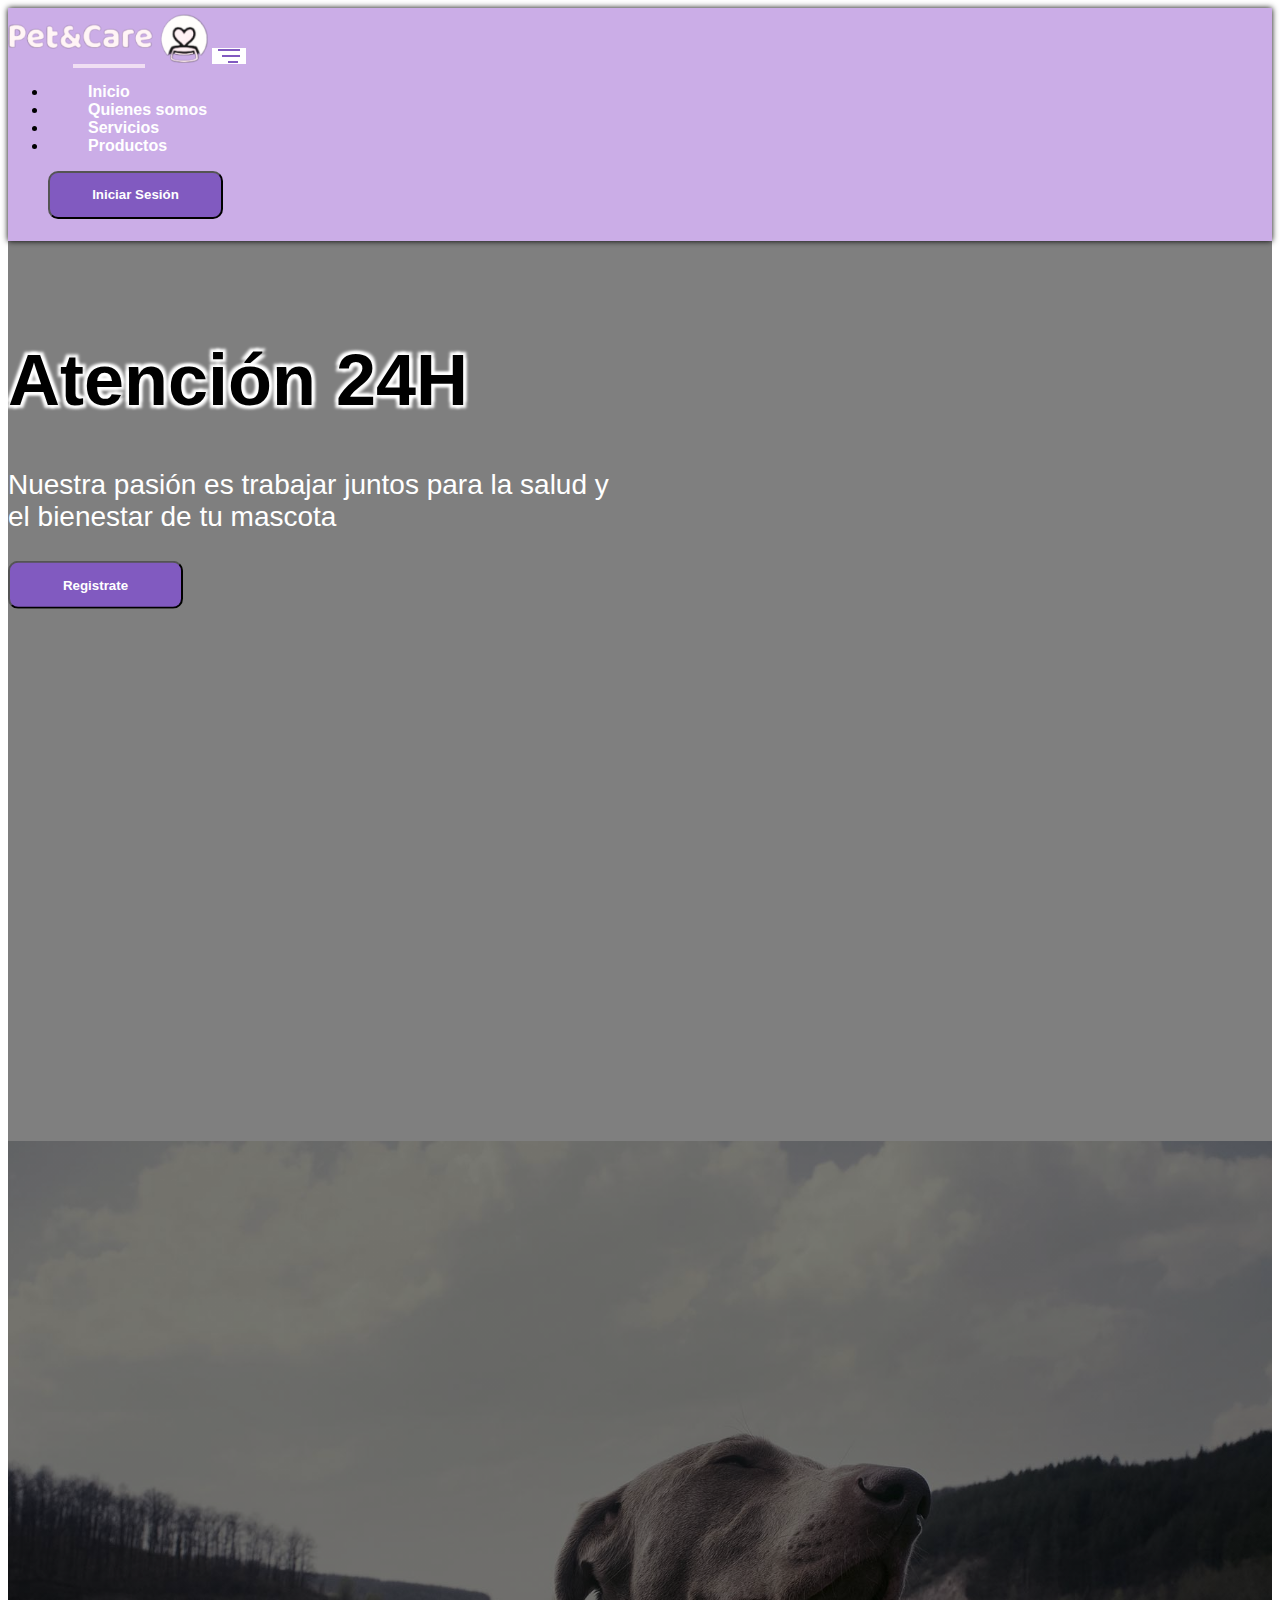
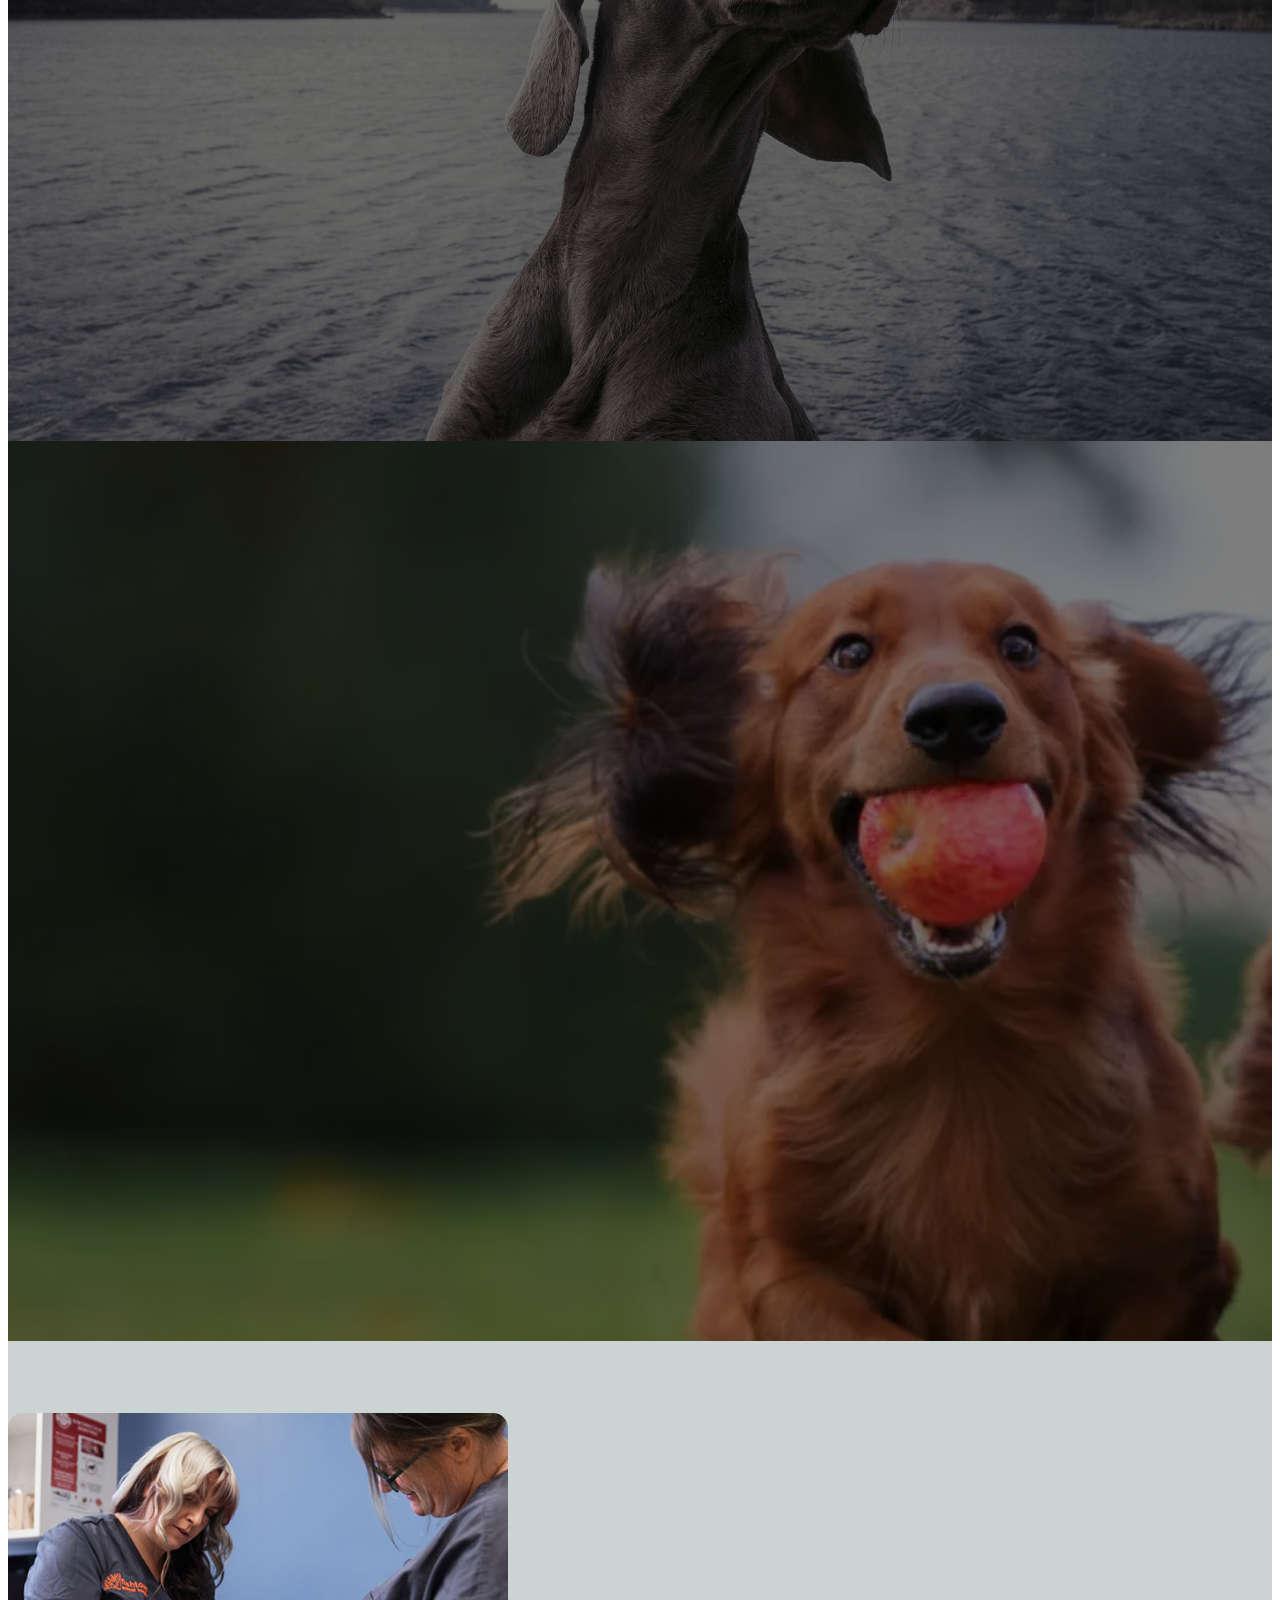
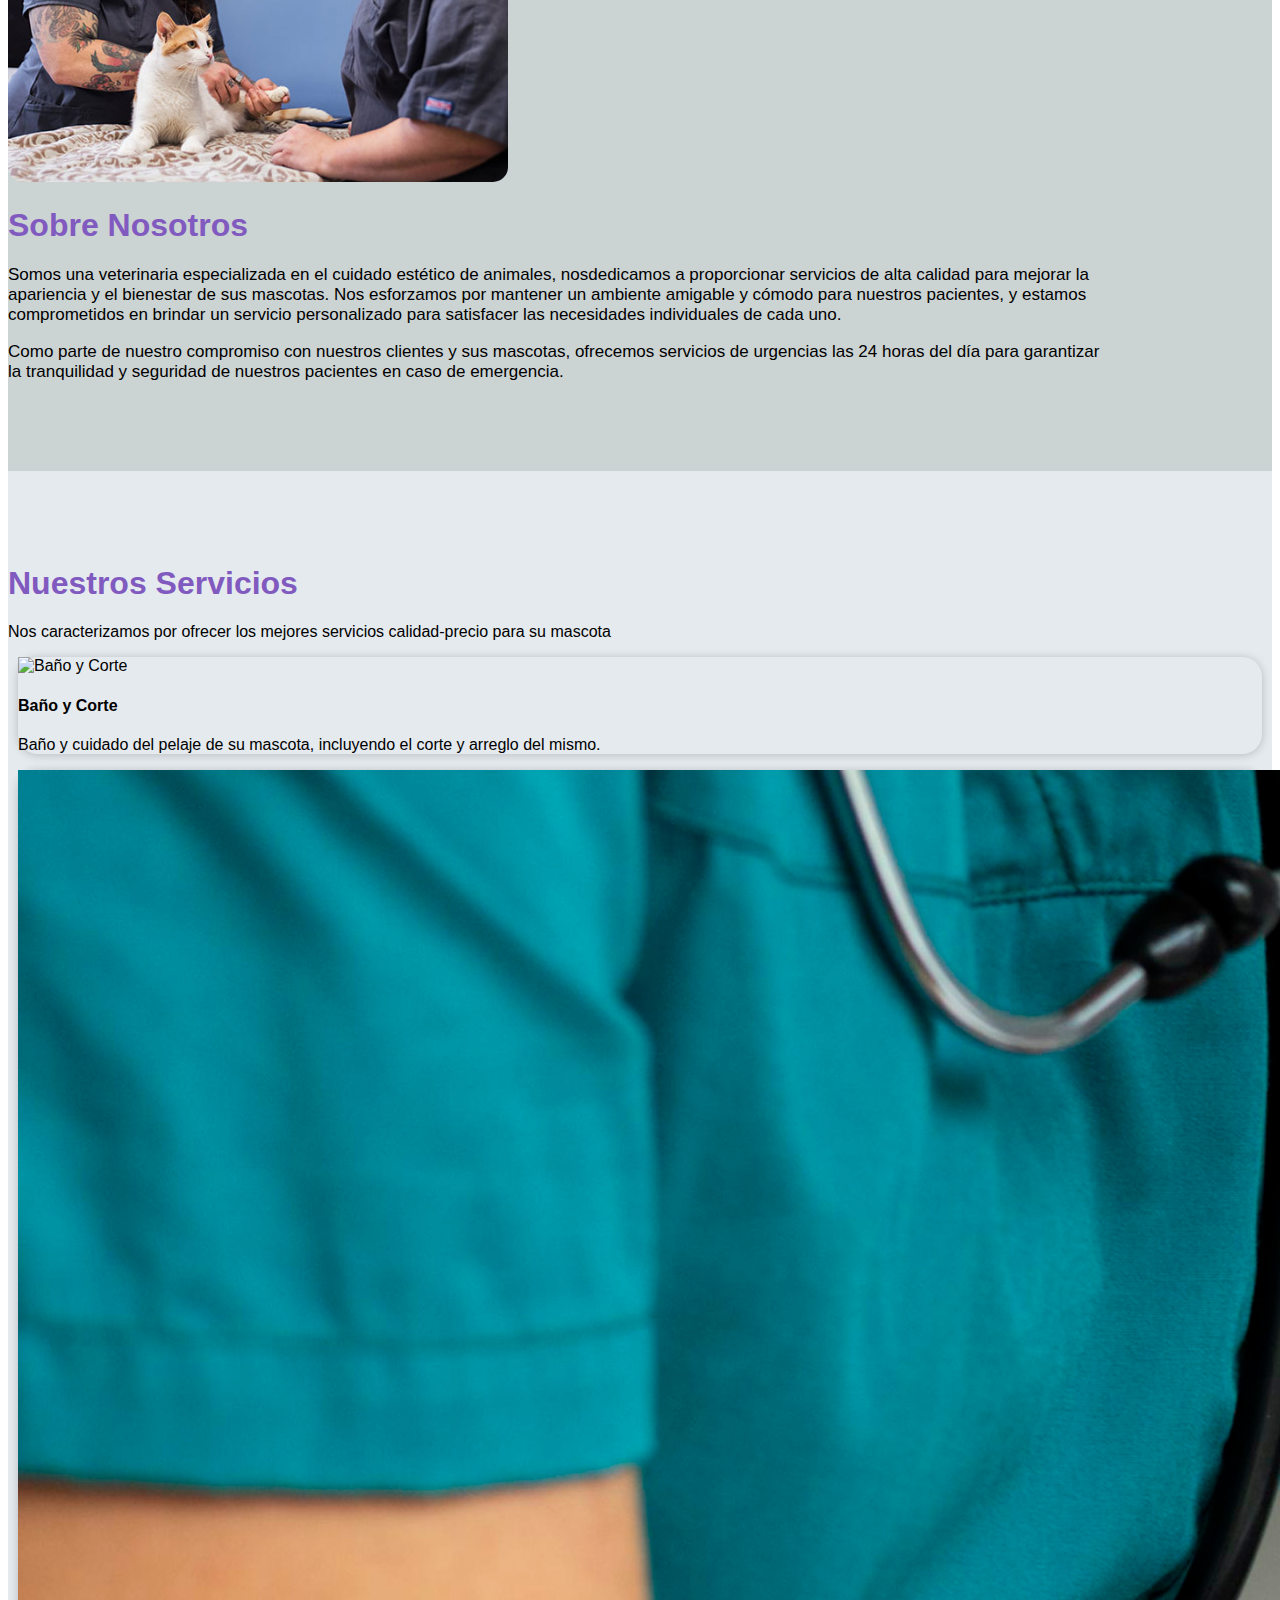
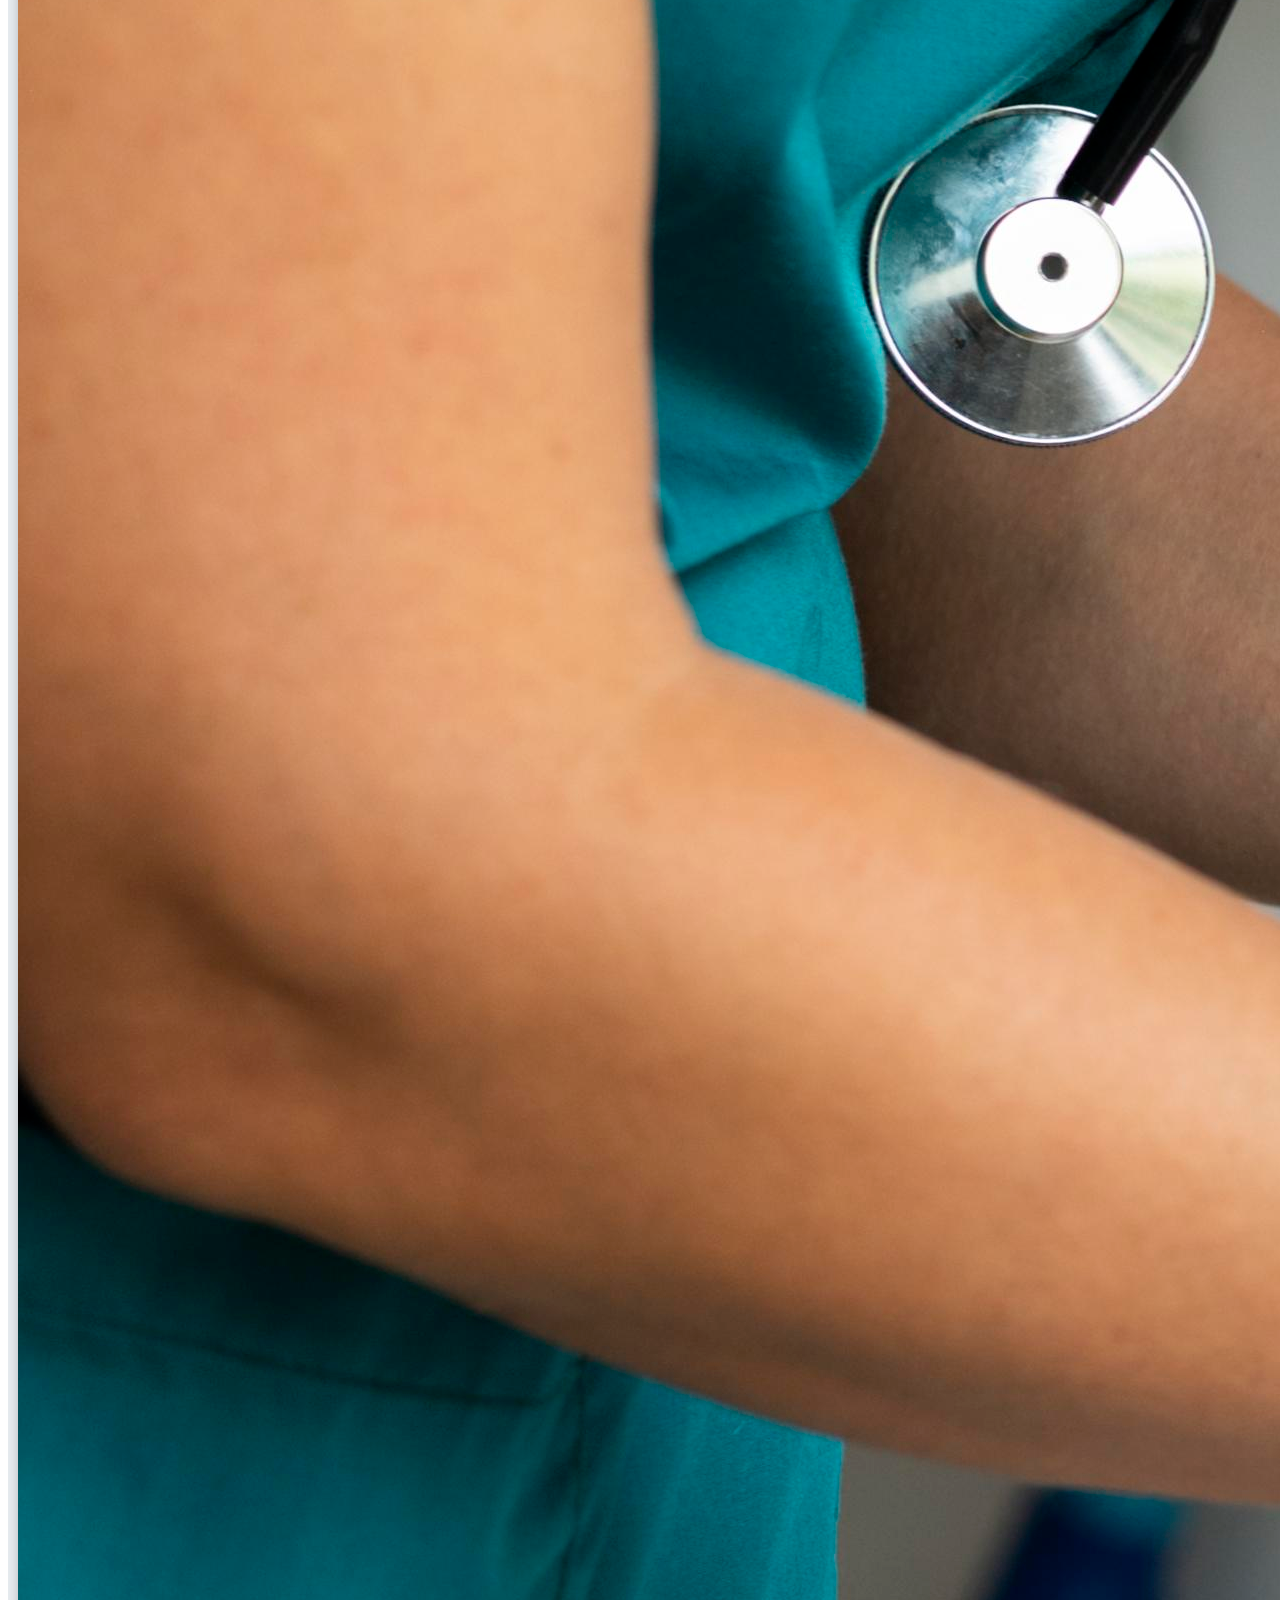
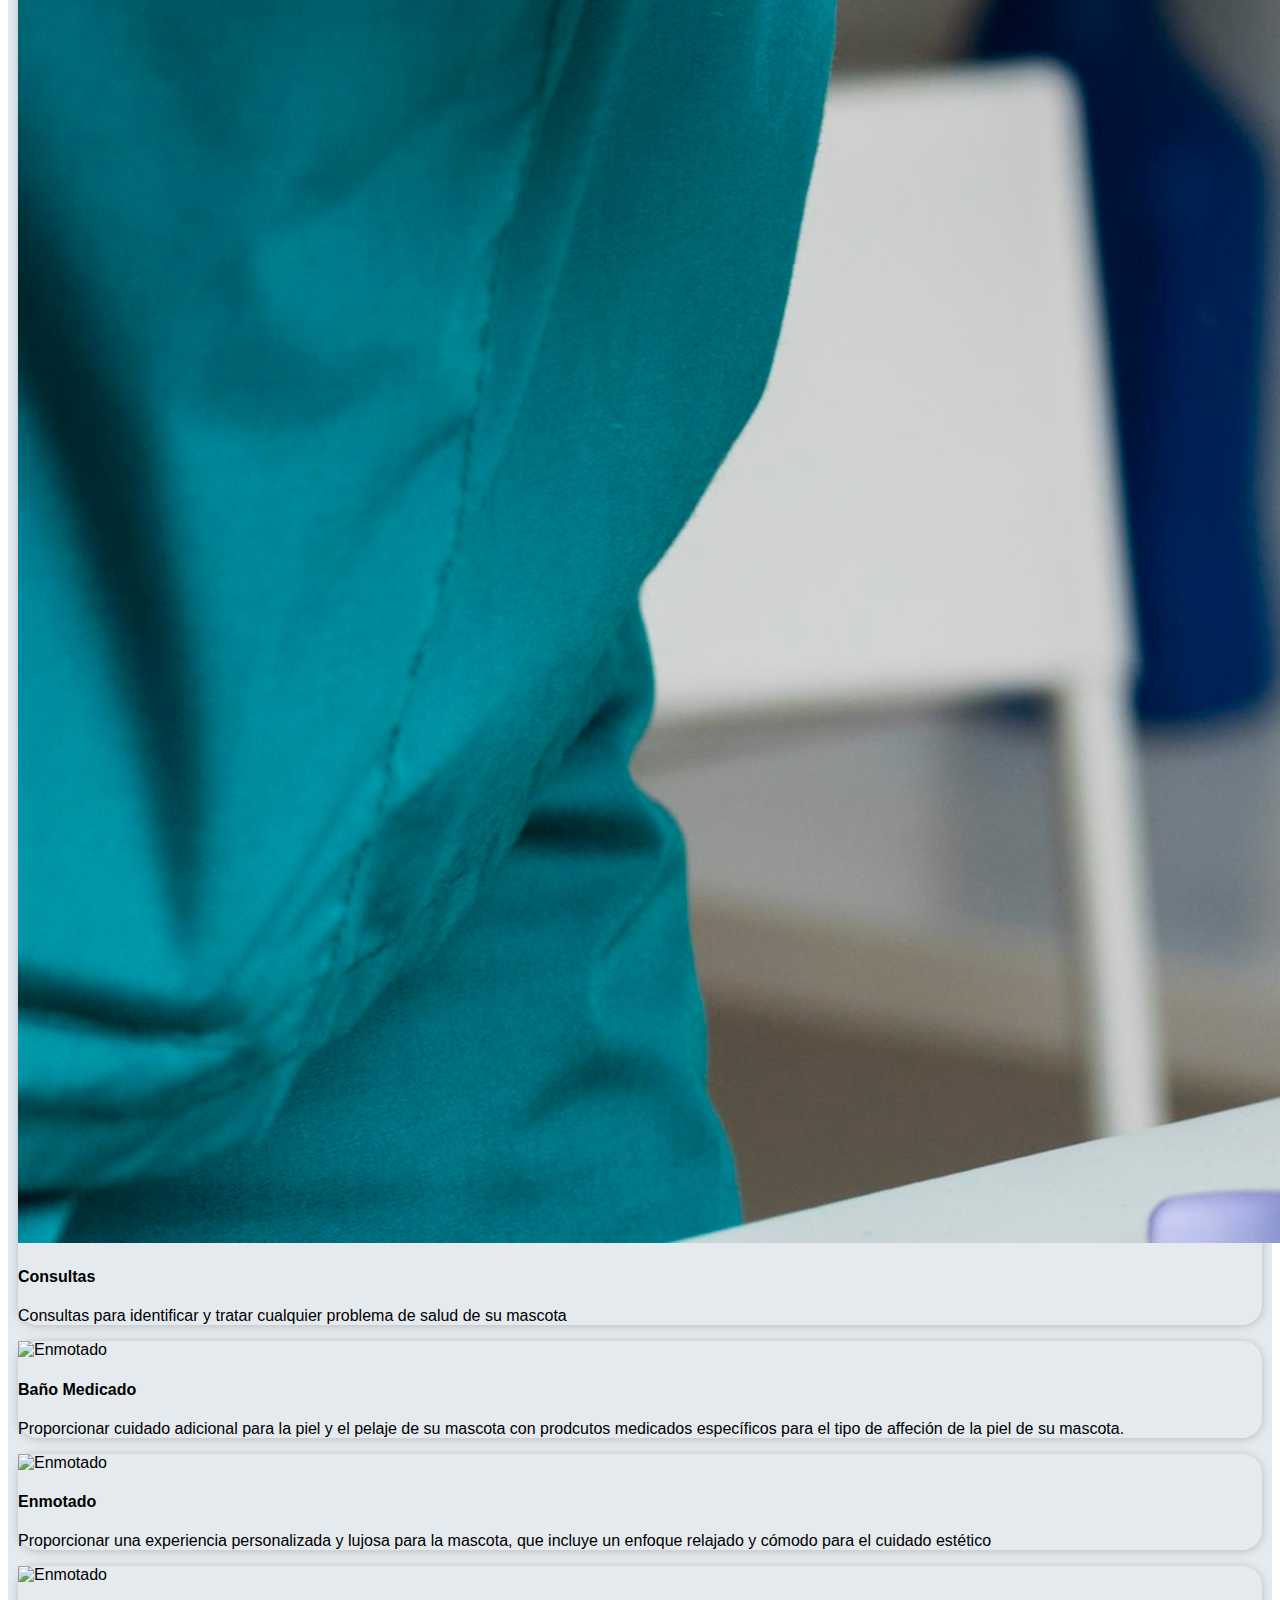
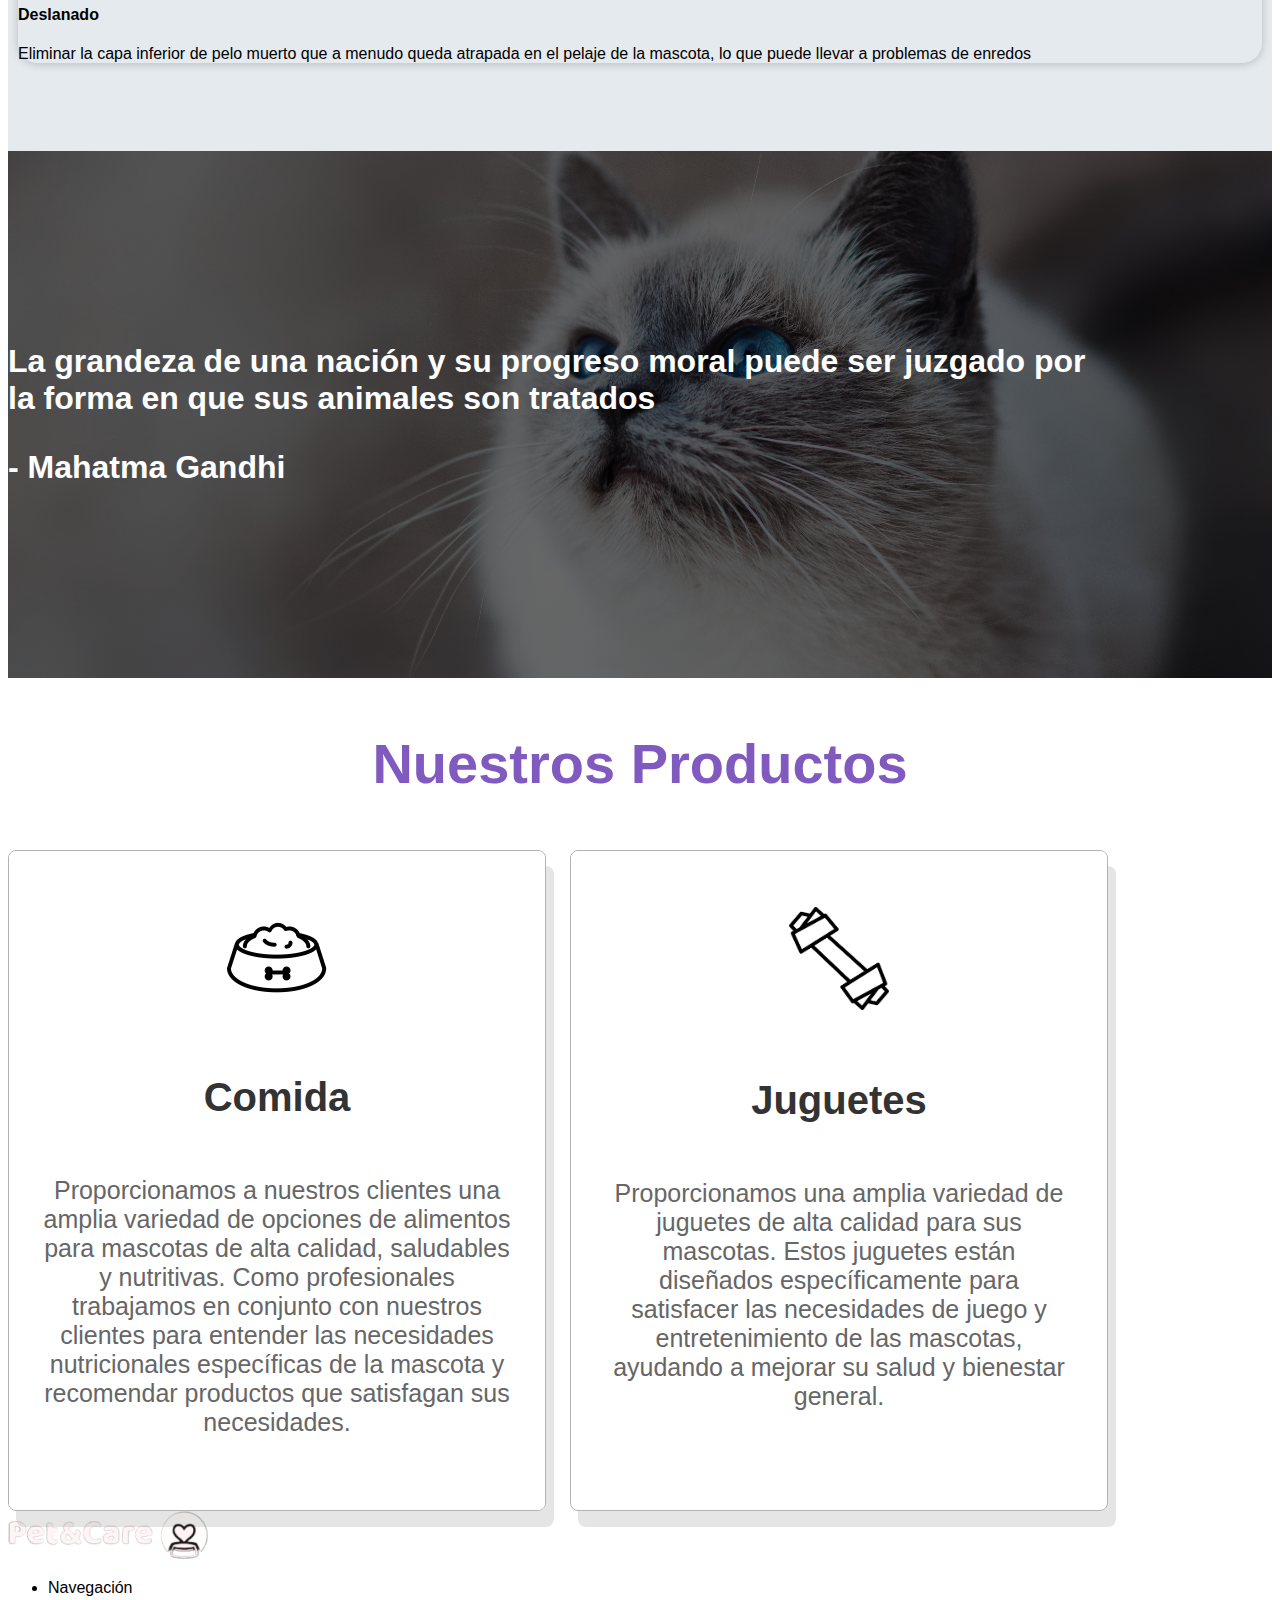
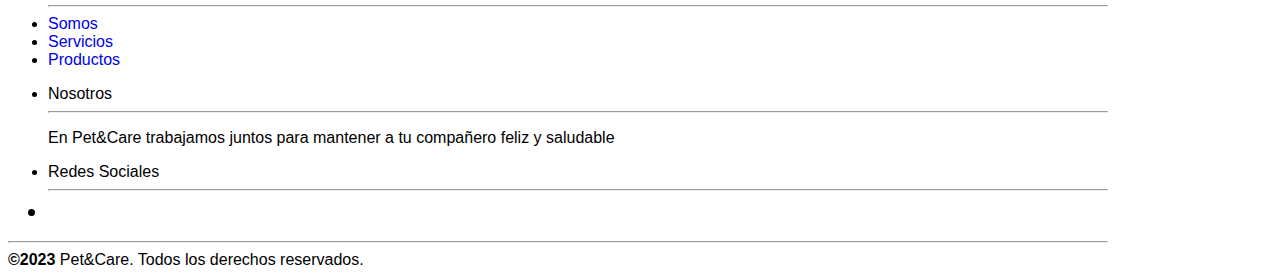
==== LandingPage/index.html @ f86d8eb9 "LandingPage PRRAS" ====
<!DOCTYPE html>
<html lang="en">
<head>
    <meta charset="UTF-8">
    <meta http-equiv="X-UA-Compatible" content="IE=edge">
    <meta name="viewport" content="width=device-width, initial-scale=1.0">
    <link href="https://cdn.jsdelivr.net/npm/bootstrap@5.3.0-alpha3/dist/css/bootstrap.min.css" rel="stylesheet" integrity="sha384-KK94CHFLLe+nY2dmCWGMq91rCGa5gtU4mk92HdvYe+M/SXH301p5ILy+dN9+nJOZ" crossorigin="anonymous">
    <link rel="stylesheet" href="estilos.css"> 

    <title>LandingPage</title>
</head>
<body>
    <header class="header" id="Inicio">
        <!-- <nav class="navbar navbar-light bg-dark">
            <div class="container">
                <img class="logo" src="Imagenes/PHlogo.png" alt="Pet&Care">
            </div>
        </nav> -->

    <!-- Navbar -->
        <nav class="navbar navbar-expand-lg header-nav fixed-top top-nav-collapse">
            <div class="container-fluid ms-4 me-4">
                <!-- Logo -->
                        <a class="navbar-brand" href="#">
                            <img class="logo" src="Imagenes/PHlogo.png" alt="Pet&Care">
                        </a>  
                <!-- Fin Logo -->  
                <!--NavBarDesplegable -->
                    <button class="navbar-toggler border" type="button" data-bs-toggle="collapse" data-bs-target="#navbarSupportedContent" aria-controls="navbarSupportedContent" aria-expanded="false" aria-label="Toggle navigation">
                        <span></span>
                        <span></span>
                        <span></span>
                    </button>
                <!--FIN NavBarDesplegable -->    
                    <div class="collapse navbar-collapse justify-content-end"                    id="navbarSupportedContent">
                        <ul class="navbar-nav ms-auto mb-2 mb-lg-0">
                            <li class="nav-item">
                                <a class="nav-link active text-white" aria-current="page" href="#Inicio">Inicio</a>
                            </li>
                            <li class="nav-item">
                                <a class="nav-link" href="#row-nosotros">Quienes somos</a>
                            </li>
                            <li class="nav-item">
                                <a class="nav-link" href="#row-servicios">Servicios</a>
                            </li>
                            <li class="nav-item">
                                <a class="nav-link" href="#row-productos">Productos</a>
                            </li>
                        </ul>
                        <ul class="navbar-nav ms-auto mb-2 mb-lg-0">
                            <button class="btn" type="submit">Iniciar Sesión</button>
                        </ul>                       
                    </div>
            </div>           
        </nav>
    <!-- Fin Navbar -->

        <!-- CARRUSEL -->
        <section class="carousel slide" id="carousel-weston">
            <!-- slides -->
            <div class="carousel-inner">
                <!-- Imagen #1 -->
                <div class="carousel-item active ">
                    <div class="d-block wimg ig1"></div>
                </div>
                <!-- Imagen #2 -->
                <div class="carousel-item ">
                    <div class="d-block wimg ig2"></div>
                </div>
                <!-- Imagen #3 -->
                <div class="carousel-item ">
                    <div class="d-block wimg ig3"></div>
                </div>
            </div>
            <!-- Fin slides -->
            <!-- Cambiar de imagen carrusel iconos -->
            <a href="#carousel-weston" class="carousel-control-prev" data-bs-slide="prev">
                <span class="carousel-control-prev-icon"></span>
            </a>
            <a href="#carousel-weston" class="carousel-control-next" data-bs-slide="next">
                <span class="carousel-control-next-icon"></span>
            </a>
            <!-- Fin Cambiar de imagen carrusel iconos -->
        </section>
        <!-- Texto dentro -->
        <div class="container">
            <div class="tittle">
                <h1 class="mb-5 shad">Atención 24H</h1>
                <p>Nuestra pasión es trabajar juntos para la salud y<br>
                    el bienestar de tu mascota <i class="fa-sharp fa-solid fa-shield-heart fa-beat fa-lg" style="color: #ffffff;"></i><br></p>
                    
                <button type="button" class="btn mt-2">Registrate</button>
            </div>
        </div>
        <!-- Fin Texto dentro -->
        <!-- FIN CARRUSEL -->
    </header>
    <main>
        <!-- Nosotros -->
        <div class="row" id="row-nosotros">
            <div class="container">
                <div class="row">
                    <!-- Imagen -->
                    <div class="col-md-6 text-center">
                        <img src="Imagenes/AboutUS.jpg" alt="Nosotros" class="">
                    </div>
                    <!-- Fin Imagen -->
                    <!-- Texto y Titulo -->
                    <div class="col-md-6 mt-2">
                        <h1 class="mb-2 text-center">Sobre Nosotros</h1>
                        <p>Somos una veterinaria  especializada en el cuidado estético de  
                            animales, nosdedicamos a proporcionar servicios de alta calidad 
                            para mejorar la apariencia y el  bienestar de sus mascotas. 
                            Nos esforzamos por mantener un ambiente amigable y cómodo para nuestros pacientes, y estamos comprometidos en brindar un servicio personalizado para satisfacer las necesidades individuales de cada uno. </p>
                        <p>Como parte de nuestro compromiso con nuestros clientes y sus mascotas, ofrecemos     servicios de urgencias las 24 horas del día para garantizar la tranquilidad y seguridad de nuestros pacientes en caso de emergencia.</p>
                    </div>
                    <!-- Fin Texto y Titulo -->
                </div>
            </div>
        </div>
        <!-- Fin Nosotros -->
        <!-- Servicios -->
        <div class="row" id="row-servicios">
            <div class="conte-servicio text-center">
                <!-- Titulo y texto -->
                <div class="row justify-content-center">
                    <div class="col-md-8">
                        <h1>Nuestros Servicios</h1>
                        <p>Nos caracterizamos por ofrecer los mejores servicios calidad-precio para su mascota</p>
                    </div>
                </div>
                <!-- Fin Titulo y texto -->
                <!-- Items Servicio-->
                <div class="row mt-4 justify-content-center">
                    <div class="col-12 col-md-6 col-lg-3 card ">
                        <img src="Imagenes/mujer-corta-perro-perro-sentado-sofa-raza-yorkshire-terrier.jpg" alt="Baño y Corte">
                        <h4 class="mt-4">Baño y Corte</h4>
                        <p>Baño y cuidado del pelaje de su mascota, incluyendo el corte y arreglo del mismo.</p>
                    </div>
                    <div class="col-12 col-md-6 col-lg-3 card">
                        <img src="Imagenes/cerca-veterinario-cuidando-perro.jpg" alt="Consultas">
                        <h4 class="mt-4">Consultas</h4>
                        <p>Consultas para identificar y tratar cualquier problema de salud de su mascota</p>
                    </div>
                    <div class="col-12 col-md-6 col-lg-3 card">
                        <img src="Imagenes/lavar-perro-mascota-casa.jpg" alt="Enmotado">
                        <h4 class="mt-4">Baño Medicado</h4>
                        <p>Proporcionar cuidado adicional para la piel y el pelaje de su mascota con prodcutos medicados específicos para el tipo de affeción de la piel de su mascota.</p>
                    </div>
                    <div class="col-12 col-md-6 col-lg-3 card">
                        <img src="Imagenes/veterinario-cepillo-animales-mujer-camiseta-negra-gato-sofa.jpg" alt="Enmotado">
                        <h4 class="mt-4">Enmotado</h4>
                        <p>Proporcionar una experiencia personalizada y lujosa para la mascota, que incluye un enfoque relajado y cómodo para el cuidado estético</p>
                    </div>
                    <div class="col-12 col-md-6 col-lg-3 card">
                        <img src="Imagenes/perro-negro-grande-obteniendo-procedimiento-salon-peluqueria-mujer-joven-camiseta-blanca-peinando-perro-perro-atado-mesa-azul.jpg" alt="Enmotado">
                        <h4 class="mt-4">Deslanado</h4>
                        <p>Eliminar la capa inferior de pelo muerto que a menudo queda atrapada en el pelaje de la mascota, lo que puede llevar a problemas de enredos</p>
                    </div>
                </div>
                <!-- Fin Items Servicio-->
            </div>
        </div>
        <!-- Fin Servicios -->
        <div class="row" id="row-contacto">  
        </div>
        <!-- Frase -->
        <div class="row" id="row-frase">
            <div class="container text-center">
                <h3>La grandeza de una nación y su progreso moral puede ser juzgado
                    por la forma en que sus animales son tratados</h3>
                <h3 class="mt-4  font-weight-bold">- Mahatma Gandhi</h3>
            </div>
        </div>
        <!-- Fin Frase -->
        <div class="row" id="row-productos">
        </div>
        <!-- Productos -->
        <div class="productos mb-5" id="productos">
            <h1 class="heading"> Nuestros Productos</h1>
            <div class="container">
                <!-- Card #1 -->
                <div class="box">
                    <img class="image" src="Imagenes/comida.png" alt="" >
                    <div class="content">
                        <img src="Imagenes/ComidaIcono.png" alt="">
                        <h3>Comida</h3>
                        <p>Proporcionamos a nuestros clientes una amplia variedad de opciones de alimentos para mascotas de alta calidad, saludables y nutritivas. Como profesionales trabajamos en conjunto con nuestros clientes para entender las necesidades nutricionales específicas de la mascota y recomendar productos que satisfagan sus necesidades.</p>
                    </div>
                </div>
                <!-- FIN Card #1 -->
                <!-- Card #2 -->
                <div class="box">
                    <img src="Imagenes/JugueteMascota.jpg" alt="" class="image">
                    <div class="content">
                        <img src="Imagenes/JugueteIcono.png" alt="">
                        <h3>Juguetes</h3>
                        <p>Proporcionamos una amplia variedad de juguetes de alta calidad para sus mascotas. Estos juguetes están diseñados específicamente para satisfacer las necesidades de juego y entretenimiento de las mascotas, ayudando a mejorar su salud y bienestar general.</p>
                    </div>
                </div>
                <!-- FIN Card #2 -->
            </div>
        </div>
        <!-- Fin Productos -->
    </main>
    <!-- FOOTER -->
    <footer class="bg-dark text-white py-4">
        <div class="container text-center mt-3">
            <div class="row">
                <!-- Logo -->
                <a href="#" class="col-md-3 col-lg-3 col-xl-3 mx-auto text-reset text-uppercase d-flex align-items-center mb-4">
                    <img src="Imagenes/PHlogo.png" alt="logo" class="logo">
                </a>
                <!-- Fin Logo -->
                <!-- menu -->
                <ul class="col-md-2 col-lg-2 col-xl-2 mx-auto list-unstyled">
                    <li class="font-weight-bold text-uppercase mb-4"><span>Navegación</span></li>
                    <hr class="mb-4">
                    <li><a href="#row-nosotros" class="text-reset">Somos</a></li>
                    <li><a href="#row-servicios" class="text-reset">Servicios</a></li>
                    <li><a href="#row-productos" class="text-reset">Productos</a></li>
                </ul>
                <!-- Fin menu -->
                <!-- Breve Descripción -->
                <ul class="col-md-2 col-lg-2 col-xl-2 mx-auto list-unstyled">
                    <li class="font-weight-bold text-uppercase mb-4">Nosotros</li>
                    <hr class="mb-4">
                    <p>En <span>Pet&Care</span> trabajamos juntos para mantener a tu compañero feliz y saludable</p>
                </ul>
                <!-- Fin Breve Descripción -->
                <!-- Redes Sociales -->
                <ul class="col-md-2 col-lg-2 col-xl-2 mx-auto list-unstyled">
                    <li class="font-weight-bold mb-4">Redes Sociales</li>
                    <hr class="mb-4">
                    <li class="d-flex justify-content-between py-4 social-red">
                        <a href="#" class="text-reset"><i class="fa-brands fa-square-facebook fa-beat"></i></a>
                        <a href="#" class="text-reset"><i class="fa-brands fa-square-twitter fa-beat"></i></a>
                        <a href="#" class="text-reset"><i class="fa-brands fa-square-instagram fa-beat"></i></a>
                        <a href="#" class="text-reset"><i class="fa-brands fa-youtube fa-beat"></i></a>
                        <a href="#" class="text-reset"><i class="fa-brands fa-tiktok fa-beat"></i></a>                     
                        
                    </li>
                    
                </ul>
                <!-- Fin Redes Sociales -->
                <hr class="mb-4">
                <div class="text-center mb-2">
                    <strong>©2023</strong> Pet&Care. Todos los derechos reservados.
                    <a href="#">
                    </a>
                </div>
            </div>
        </div>
    </footer>







    <script src="https://cdn.jsdelivr.net/npm/bootstrap@5.3.0-alpha3/dist/js/bootstrap.bundle.min.js" integrity="sha384-ENjdO4Dr2bkBIFxQpeoTz1HIcje39Wm4jDKdf19U8gI4ddQ3GYNS7NTKfAdVQSZe" crossorigin="anonymous"></script>
    <script src="https://kit.fontawesome.com/b9a2b0c154.js" crossorigin="anonymous"></script>
</body>
</html>
---- LandingPage/estilos.css ----
/* Estilos generales */
*{
    font-family: sans-serif;
}
.container {
    max-width: 1100px;
}
.row { 
    margin: 0;/*ELMINAMOS LA BARRA DE NAVEGACION HORIZONTAL FEAAAAAAAAA*/
}
h1{
    color: #815AC0;
}
a{
    text-decoration: none;
}
.btn {
    background-color: #815AC0;
    border-radius: 10px;
    color: white;
    font-weight: bold;
    padding:5px 20px 5px 20px;
    width: 175px;
    height: 48px;
}
.btn:hover{
    background-color: rgb(226, 207, 230);
    color: black;
    transform: scale(1.1);
}

/* Barra de navegación */
.logo {
    width: 200px;
}
.tittle {
    color: #6D4DA4;
    font-size: 28px;
    position: absolute;
    top: 50%;
    transform: translateY(-50%);
}
.tittle h1{
    color: rgb(0, 0, 0);
    font-size: 4.5rem;
    font-weight: bold;
}
.tittle p{
    color: white;
}
.nav-link .nav-item a{
    color: white; 
}

.navbar .navbar-nav .nav-item a{
    padding: 15px;
    margin: 0 25px 0 25px;
    font-weight: bold;
    color: white;
}
.navbar-nav .nav-item .nav-link:hover{
    color: #131111;
}
.top-nav-collapse {
    padding: .4rem 0rem .4rem 0rem;
    box-shadow: 0 0 0.375rem 0 rgba(0, 0, 0,1);
    background: rgba(177, 133, 219, 0.67);
}
.navbar-toggler span{
    display: block;
    width: 22px;
    height: 2px;
    border: 2px;
    background: #815AC0;
}
.navbar-toggler span + span{
    margin-top: 4px;
    width: 18px;
    margin-left: 4px;
}
.navbar-toggler span + span + span{
    width: 10px;
    margin-left: 10px;
}
.navbar-expand-lg .navbar-nav .nav-link:hover{
    transform: scale(1); 
    border-top: 4px solid rgb(240, 222, 243);
}
.navbar-expand-lg .navbar-nav .nav-link.active{ 
    border-top: 4px solid rgb(240, 222, 243);
    color: white;
}
.border{
    border: 2px;
    background-color: white;
}

/* Carrusel */
.shad{
    font-size: 2.5rem;
	color: #000000;
	text-shadow: -3px -3px 3px #fff, 3px -3px 3px #fff, -3px 3px 3px #fff, 3px 3px 3px #fff;
}
.wimg{
    width: 100%;
    height: 100vh;
    background: center center;
    background-repeat: no-repeat;
    background-size: cover;
}

.ig1{
    background-image:linear-gradient(
        0deg,
        rgba(0,0,0,0.5),
        rgba(0,0,0,0.5)
    )
    ,url('Imagenes/vetyperro.jpg');
}
.ig2{
    background-image:linear-gradient(
        0deg,
        rgba(0,0,0,0.5),
        rgba(0,0,0,0.5)
    )
    ,url('Imagenes/perroCarrusel.jpg');
}
.ig3{
    background-image:linear-gradient(
        0deg,
        rgba(0,0,0,0.5),
        rgba(0,0,0,0.5)
    )
    ,url('Imagenes/carru2.webp');
}

/* Sobre Nosotros */
#row-nosotros{
    background-color: rgb(204, 211, 211);
    background-image: url('https://bondvet.com/static/cta-d04bc5a9a03020b6a8ed217bc421b814.svg');
    background-position: 100% 100%;
    background-repeat: no-repeat;
    padding: 4.5rem 0rem 4.5rem 0rem;
}
#row-nosotros p{
    font-size: 17px;
}
#row-nosotros img{
    border-radius:15px;
    width: 500px;
}
/* Servicios */
#row-servicios {
    background-color: rgb(229, 234, 238);
    padding: 4.5rem 0rem 4.5rem 0rem;
}
.card{
    box-shadow: 0px 1px 10px rgba(0,0,0,0.2);
    cursor: default;
    transition: all 400ms ease;
    padding: 0;
    margin: 10px;  
    border-radius: 20px;
}
.card:hover{
    box-shadow: 5px 5px 20px rgba(0,0,0,0.4);
    transform: translateY(-3%);
}
.card .img{
    width: 100%; 
    border-radius: 20px;
}
.card .conte-servicio{
    padding: 15px;
    text-align: center;
}
/* Frase */
#row-frase {
    background-image:linear-gradient(
        0deg,
        rgba(0,0,0,0.6),
        rgba(0,0,0,0.6)
    )
    ,url('Imagenes/gatito.jpg');
    background-position: 60% 40%;
    background-repeat: no-repeat;
    background-size: cover;
    padding: 10rem 0rem 10rem 0rem;   
    color: white;
}
#row-frase .container h3{
        font-size: 2.0rem;
        color: white;

}
/* Producto */
.box .image{
    width: 100%;
    background: center center;
    background-repeat: no-repeat;
    background-size: cover;
    background-color: #7b9c7f;
}
.content img{
    width: 100px;
}
.box .content p{
    font-size: 25px !important;
}
.box .content h3{
    font-weight: bold;
}
.heading {
    text-align: center;
    font-size: 3.5rem;
    padding: 1rem;
}
.heading span{
    color: red;
}
.productos .container{
    display: flex;
    flex-wrap: wrap;
    gap: 1.5rem;
}
.productos .container .box{
    flex: 1 1 30rem;
    position: relative;
    overflow: hidden;
    box-shadow: 0.5rem 1rem rgba(0,0,0,0.1);
    border: 0.1rem solid rgba(0,0,0,0.3);
    cursor: pointer;
    border-radius: 0.5rem;
}
.productos .container .box .image{
    height: 100%;
    width: 100%;
    object-fit: cover;
    position: absolute;
    top: -100%; left: 0;
}
.productos .container .box .content{
    text-align: center;
    background: #fff;
    padding: 2rem;
}
.productos .container .box .content img{
    margin: 1.5rem 0;
}
.productos .container .box .content h3{
    font-size: 2.5rem;
    color: #333;
}
.productos .container .box .content p{
    font-size: 1.6rem;
    color: #666;
    padding: 1rem 0;
}
.productos .container .box:hover .image{
    transition: .3s;
    top: 0;
}
.productos .container .box:hover{
    transform: translateY(-3%);
}

/* Footer */
.social-red {
    font-size: 22px;
}
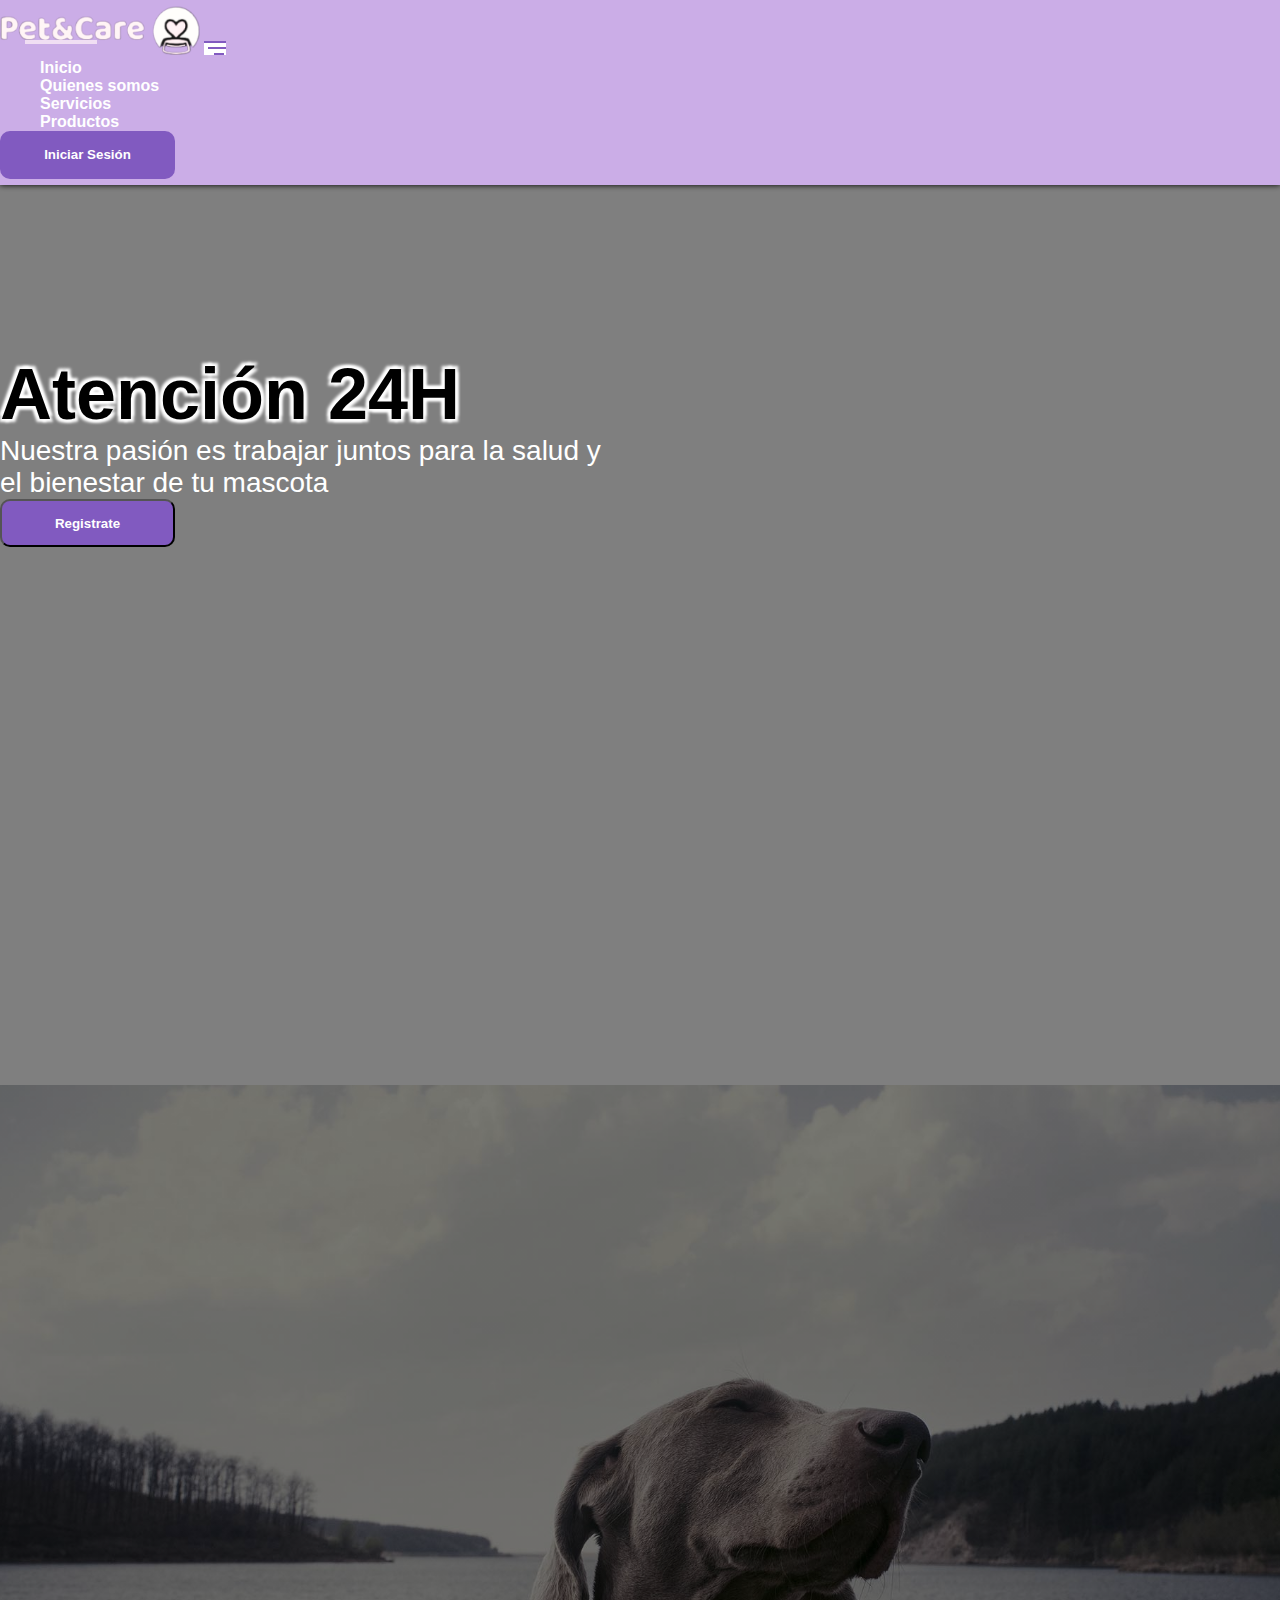
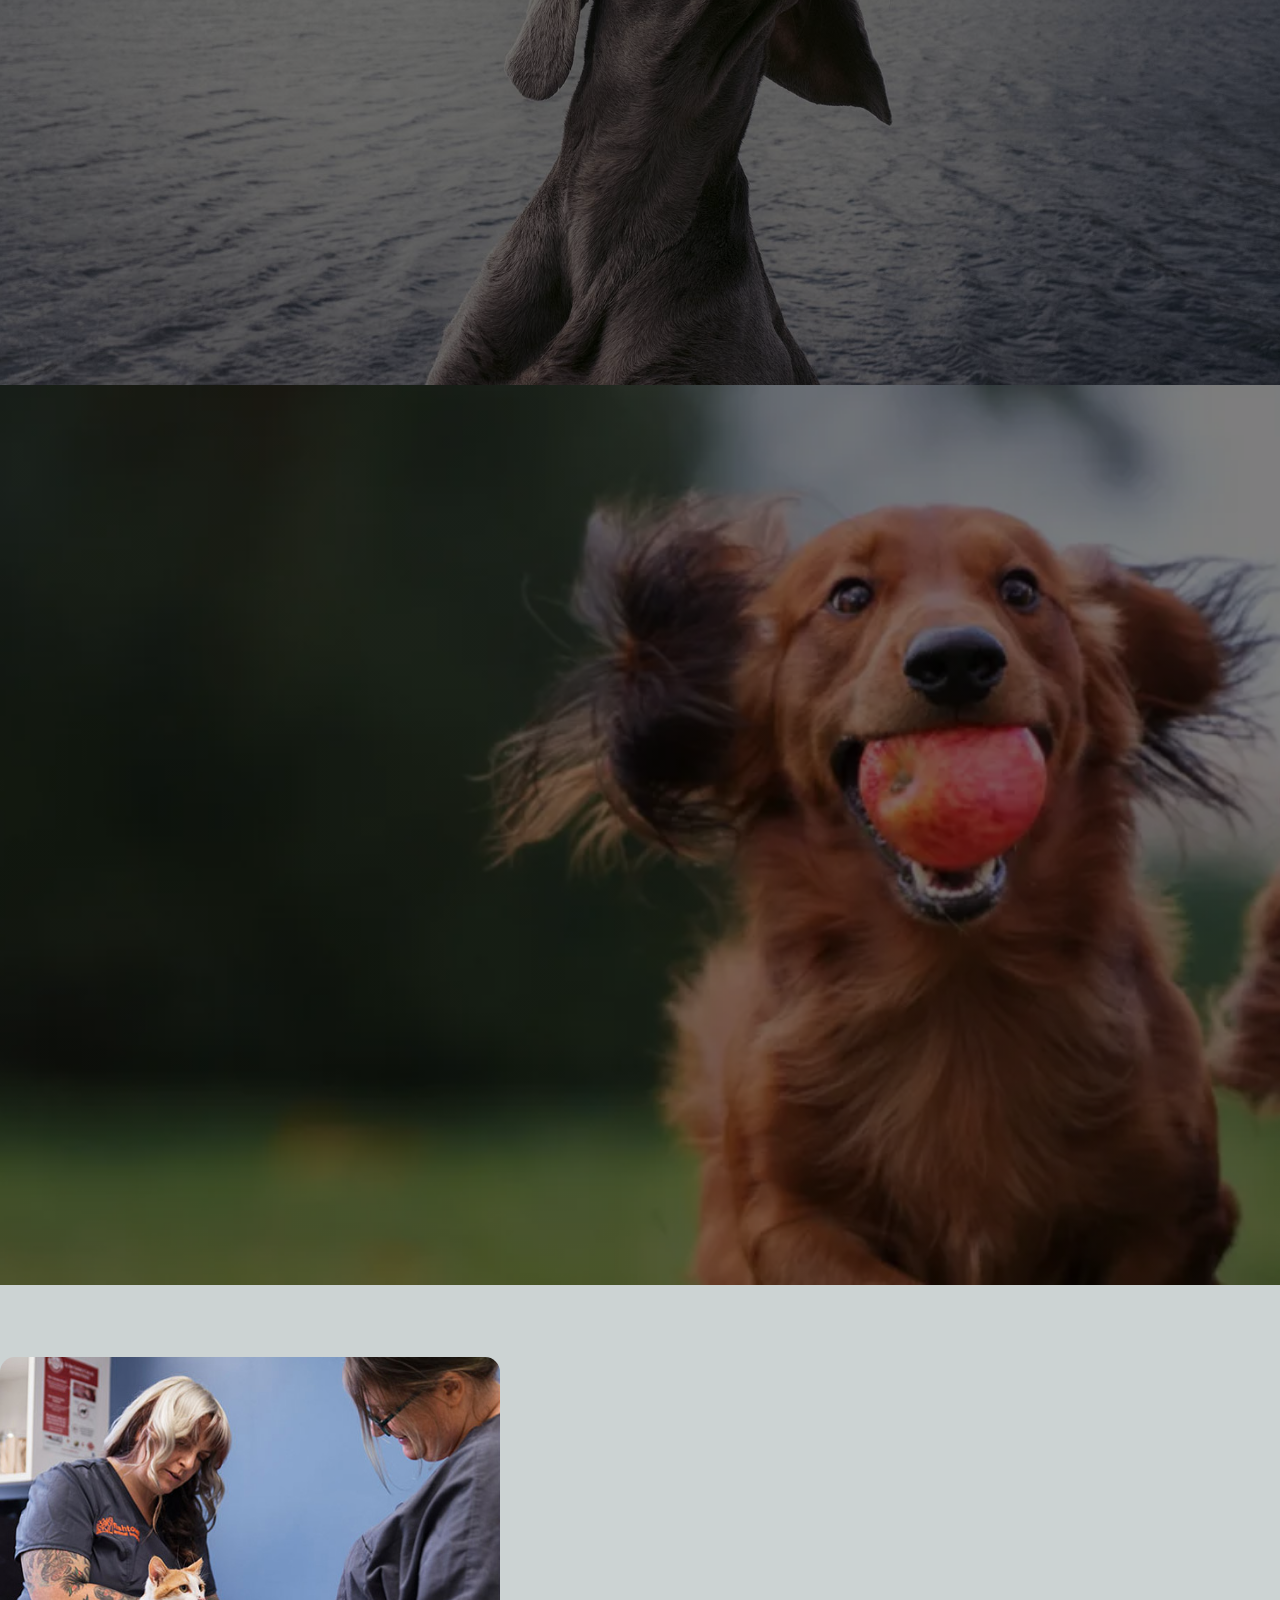
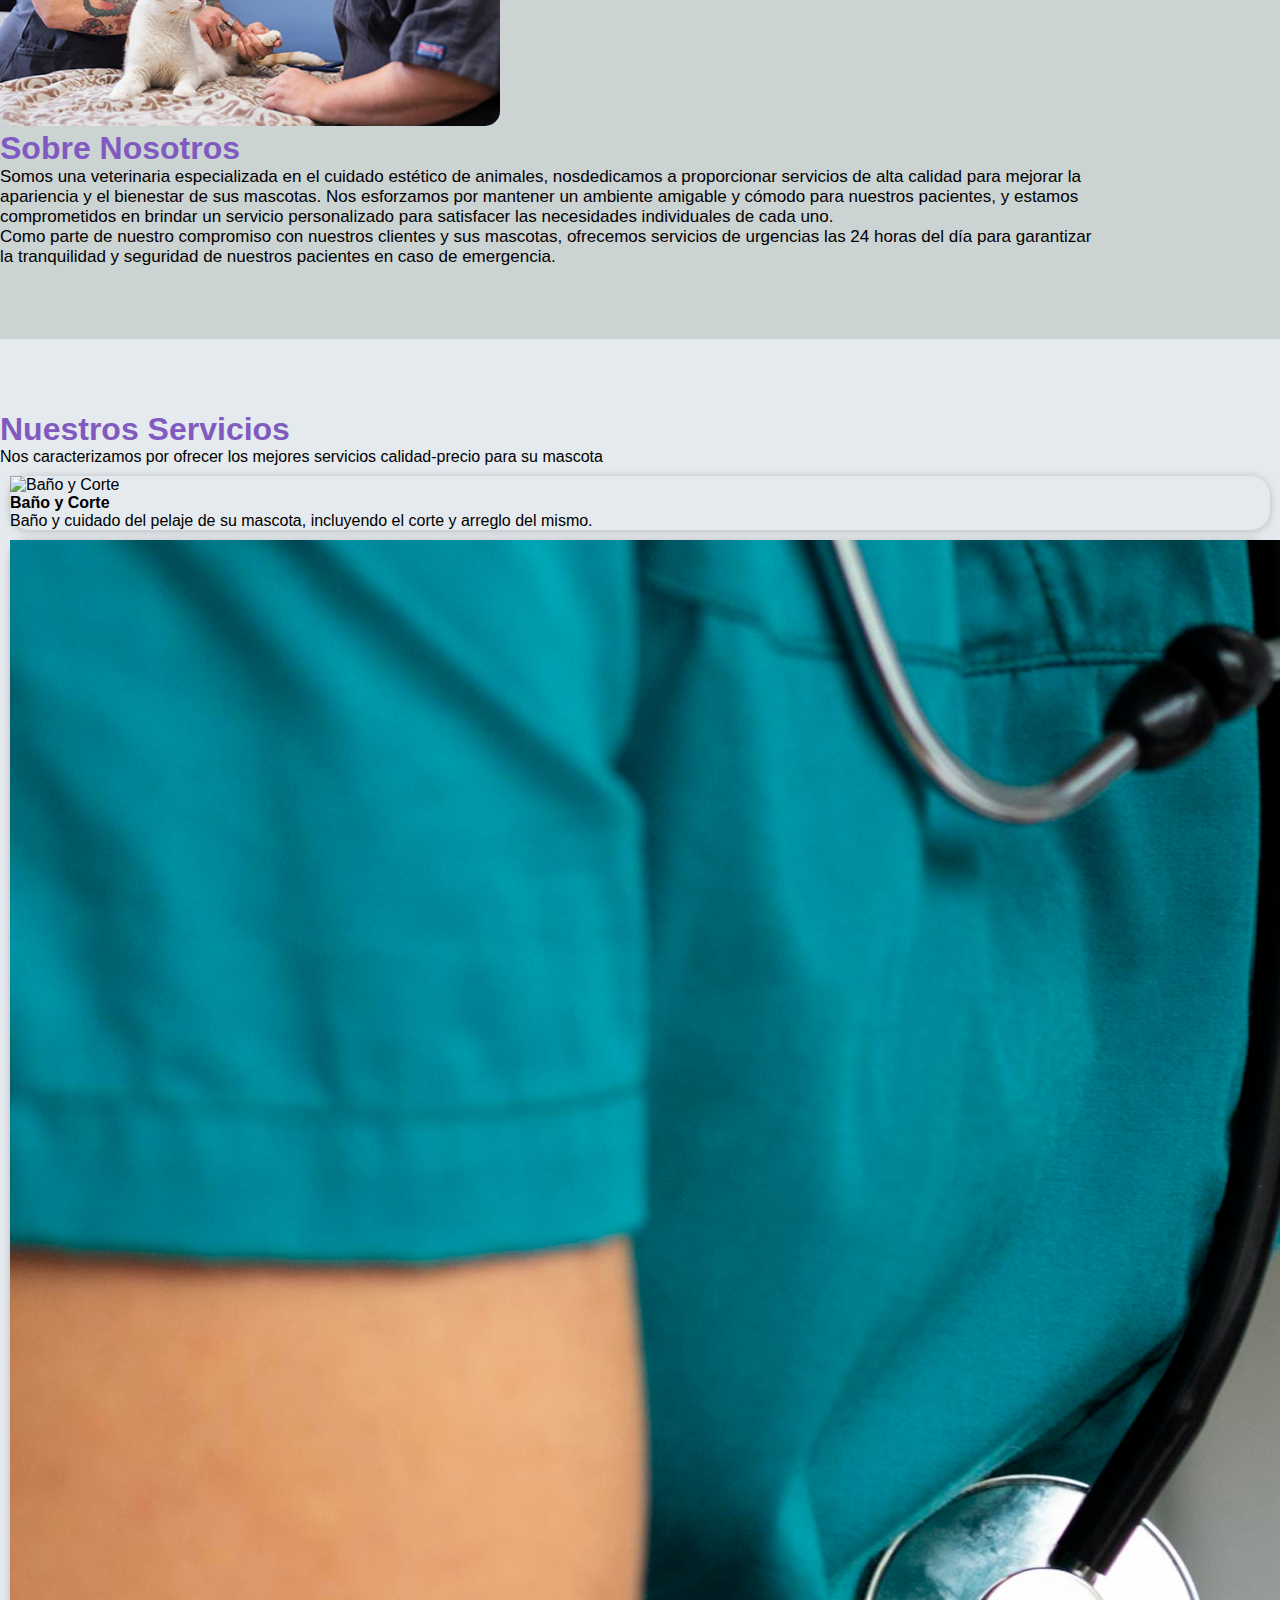
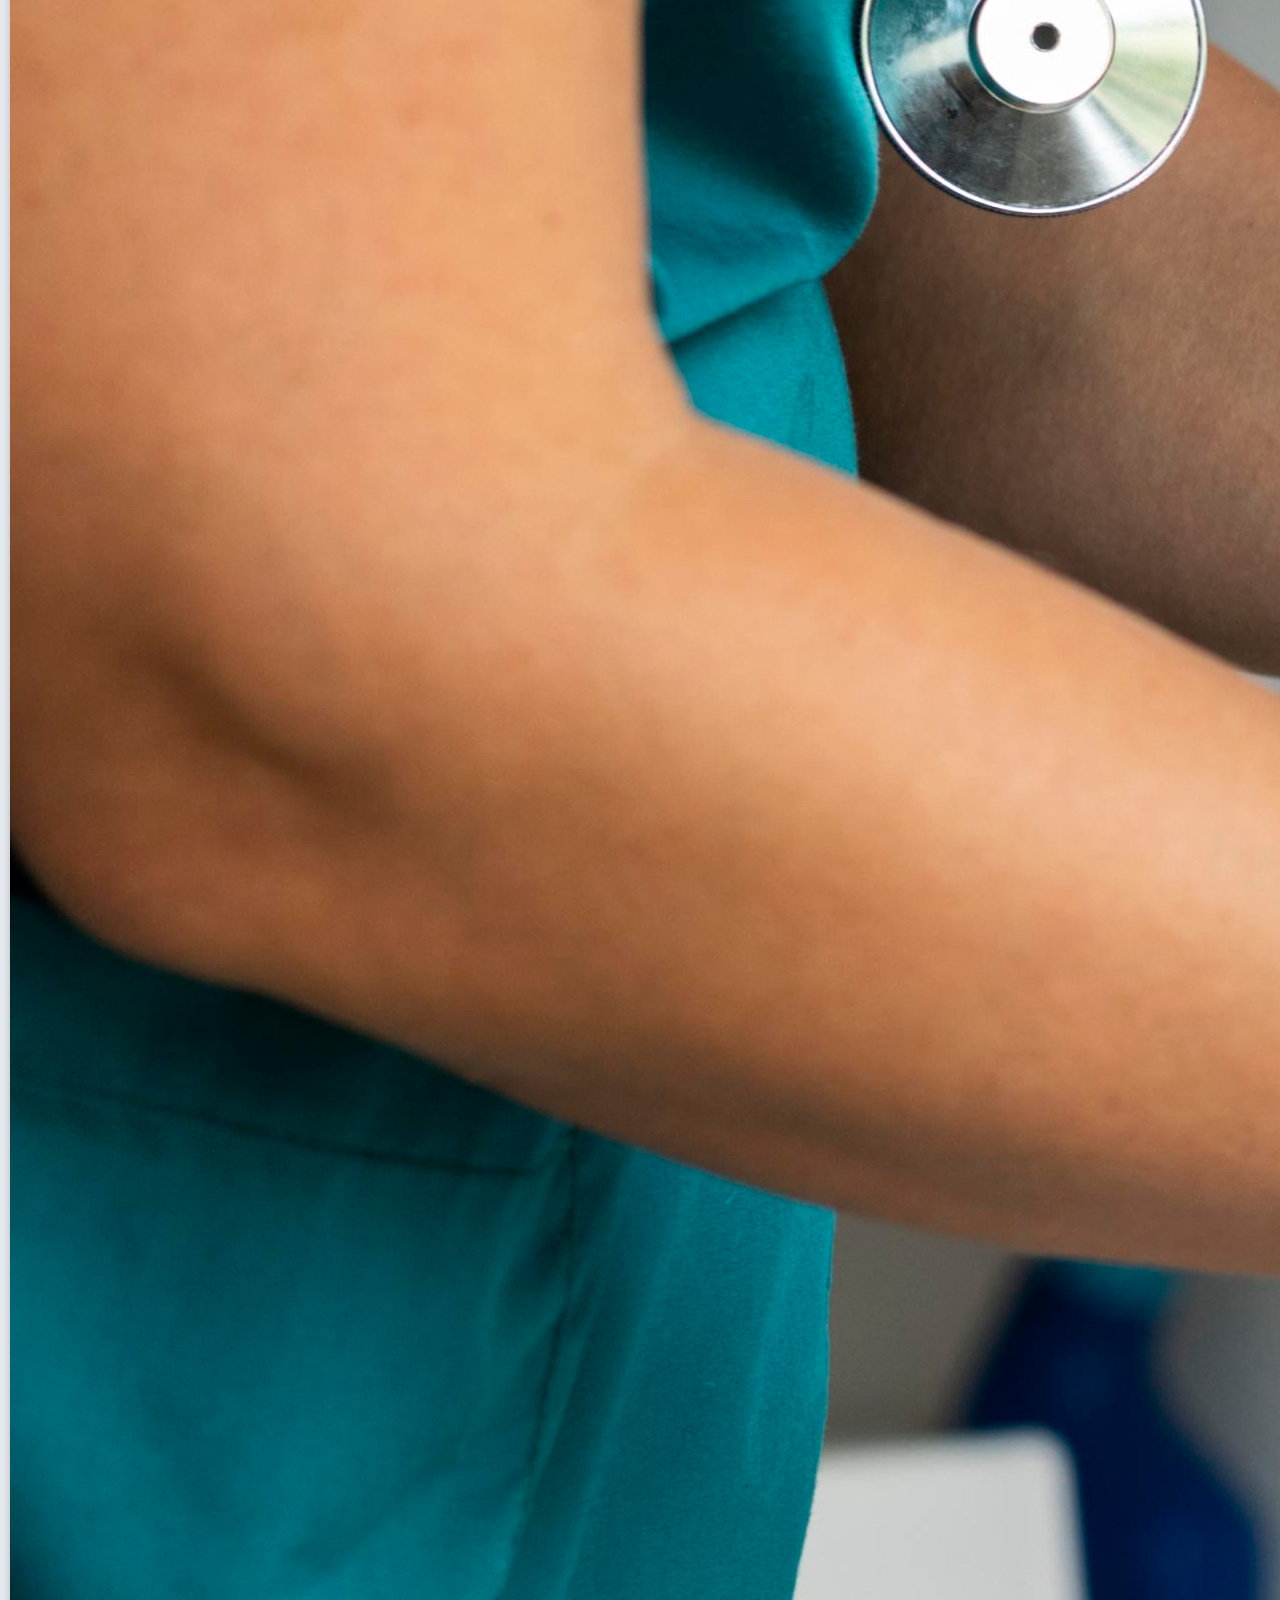
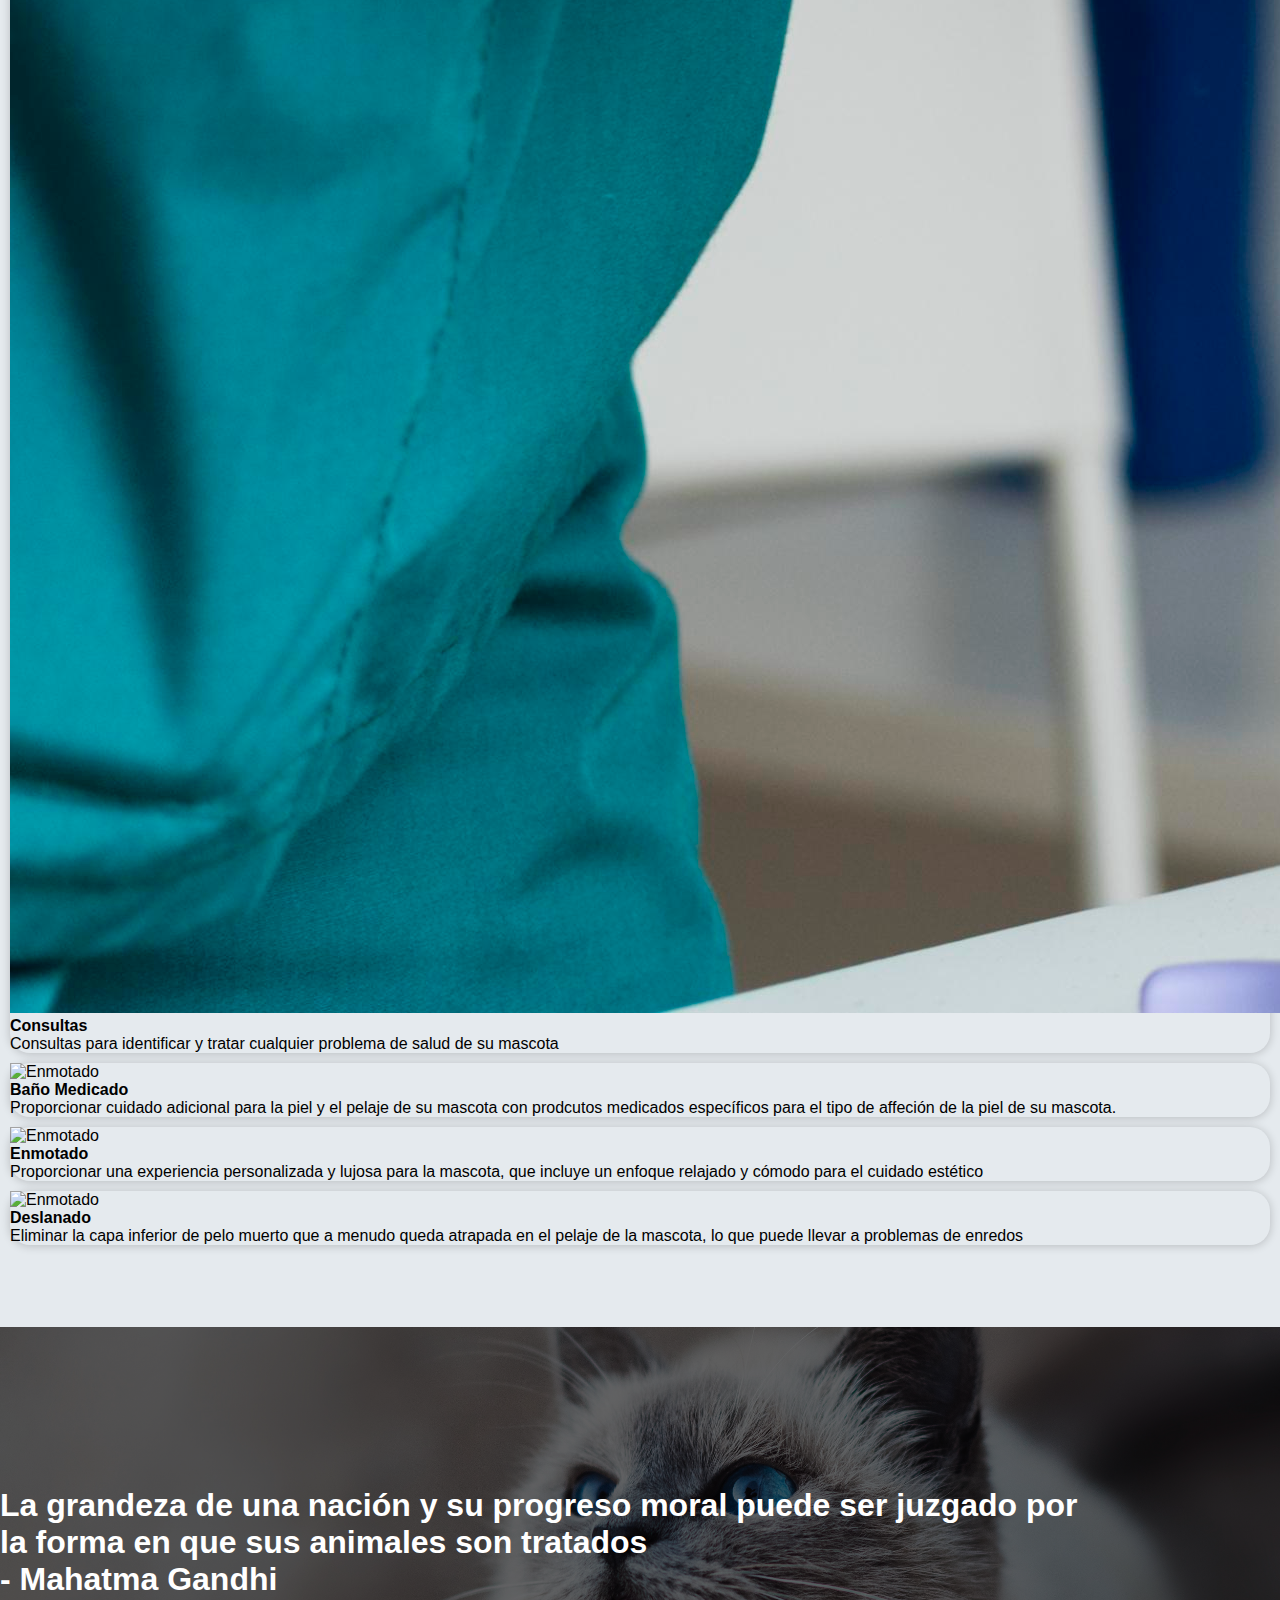
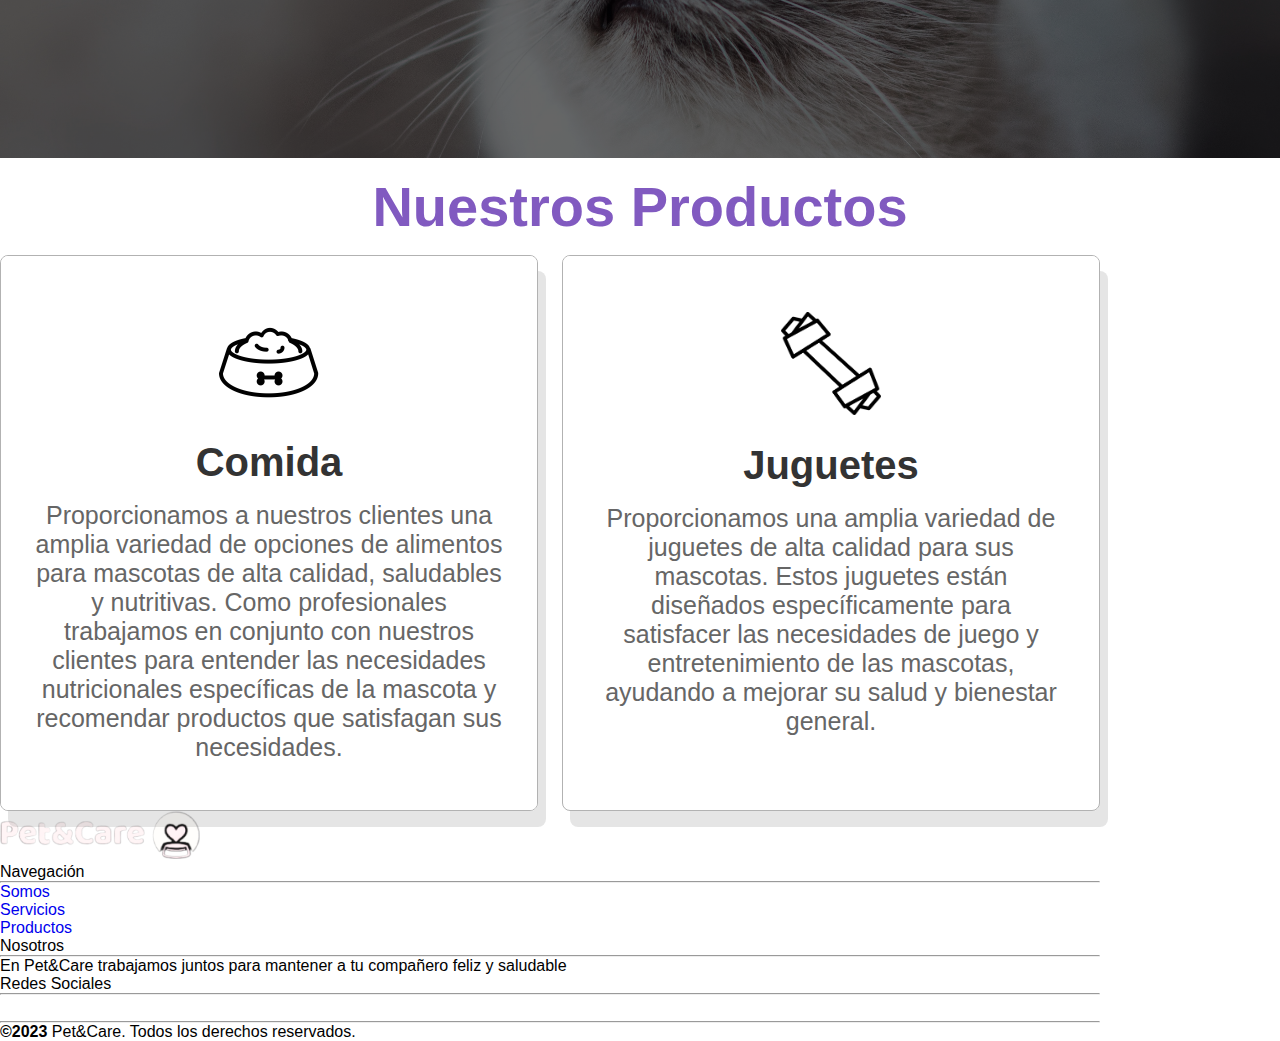
==== commit b4a322e7: "ya no se que poner" ====
--- a/LandingPage/index.html
+++ b/LandingPage/index.html
@@ -6,6 +6,7 @@
     <meta name="viewport" content="width=device-width, initial-scale=1.0">
     <link href="https://cdn.jsdelivr.net/npm/bootstrap@5.3.0-alpha3/dist/css/bootstrap.min.css" rel="stylesheet" integrity="sha384-KK94CHFLLe+nY2dmCWGMq91rCGa5gtU4mk92HdvYe+M/SXH301p5ILy+dN9+nJOZ" crossorigin="anonymous">
     <link rel="stylesheet" href="estilos.css"> 
+    <link rel="stylesheet" href="Estilos_modal_L&R.css"> 
 
     <title>LandingPage</title>
 </head>
@@ -48,7 +49,7 @@
                             </li>
                         </ul>
                         <ul class="navbar-nav ms-auto mb-2 mb-lg-0">
-                            <button class="btn" type="submit">Iniciar Sesión</button>
+                            <button class="boton-login" type="submit">Iniciar Sesión</button>
                         </ul>                       
                     </div>
             </div>           
@@ -203,6 +204,74 @@
         </div>
         <!-- Fin Productos -->
     </main>
+
+
+<!-- Iplementando un login modal en la pw -->
+
+    <section class="modal ">
+        <div class="modal__container">
+            <div class="wrapper">
+                <div class="top-form">
+                    <div id="close-modal">
+                        &#10006
+                    </div>
+                </div>
+                    <!-- Proceso de iniciar sesión -->
+                        <div class="form-wrapper logeo">
+                            <form action="">
+                                <b><h2 class="texto-h2">Iniciar sesion</h2></b>
+                                <p class="textoparrafo">Entérate de las novedades que tenemos en Pet&Care para tí y tus mascotas</p>
+                                <div class="input-group">
+                                    <input class="estilo-separado" type="text" required>
+                                    <i class="fa-solid fa-envelope icono-log"></i>
+                                    <label for="">Correo electronico</label>
+                                </div>
+                                <div class="input-group">
+                                    <input class="estilo-separado" type="password" required>
+                                    <i class="fa-solid fa-lock icono-log"></i>
+                                    <label for="">Contraseña</label>
+                                </div>
+                                <button class="btnlogin">INICIAR SESIÓN</button>
+                            <div class="link">
+
+                                <!-- Llamada al registro por si no cuenta con cuenta -->
+                                <p>¿Aún no tienes cuenta? <a class="btnlinklogin" href="#">Registrarse</a></p>
+                            </div>
+                            </form>
+                        </div> 
+
+                            <!-- vista registro de usuario -->
+                        <div class="form-wrapper registro">
+                            <form action="">
+                                <b><h2 class="texto-h2">Registrar datos</h2></b>
+                                <p class="textoparrafo">Únete a la familia de Pet&Care para conocer todos los beneficios que tenemos</p>
+                                <div class="input-group">
+                                    <input class="estilo-separado" type="text" required>
+                                    <i class="fa-solid fa-envelope icono-reg"></i>
+                                    <label for="">Correo electronico</label>
+                                </div>
+                                <div class="input-group">
+                                    <input class="estilo-separado" type="password" required>
+                                    <i class="fa-solid fa-lock icono-reg"></i>
+                                    <label for="">Contraseña</label>
+                                </div>
+                            <div class="terminos">
+                                <label for=""><input type="checkbox"> Estoy de acuerdo con los terminos & condiciones</label>
+                            </div>
+                            <!-- Llamada por a la vista login por si tiene cuenta -->
+                                <button class="btnregistro">Registrar</button>
+                            <div class="link">
+                                <p>¿Ya tienes cuenta? <a class="btnregistrolink" href="#">Iniciar sesión</a></p>
+                            </div>
+                            </form>
+                        </div> 
+
+                    </div>
+        </div>
+    </section>
+
+
+
     <!-- FOOTER -->
     <footer class="bg-dark text-white py-4">
         <div class="container text-center mt-3">
@@ -258,7 +327,8 @@
 
 
 
-
+    <script src="../../js/Registro_Login_int.js"></script>
+    <script src="../../js/Modal_Login.js"></script>
     <script src="https://cdn.jsdelivr.net/npm/bootstrap@5.3.0-alpha3/dist/js/bootstrap.bundle.min.js" integrity="sha384-ENjdO4Dr2bkBIFxQpeoTz1HIcje39Wm4jDKdf19U8gI4ddQ3GYNS7NTKfAdVQSZe" crossorigin="anonymous"></script>
     <script src="https://kit.fontawesome.com/b9a2b0c154.js" crossorigin="anonymous"></script>
 </body>
--- a/LandingPage/Estilos_modal_L&R.css
+++ b/LandingPage/Estilos_modal_L&R.css
@@ -0,0 +1,237 @@
+@import url('https://fonts.googleapis.com/css2?family=Urbanist:wght@300;400;500;700&display=swap');
+
+*{
+    margin: 0;
+    padding: 0;
+    box-sizing: border-box;
+}
+
+body{
+    font-family: 'Urbanist', sans-serif;
+}
+
+.boton-login{
+    background-color: #815AC0;
+    border: none;
+    border-radius: 10px;
+    color: white;
+    font-weight: bold;
+    padding:5px 20px 5px 20px;
+    width: 175px;
+    height: 48px;
+}
+
+.boton-login:hover{
+    background-color: white;
+    color: #815AC0;
+}
+
+.modal{
+    position: fixed;
+    top: 0;
+    left: 0;
+    right: 0;
+    bottom: 0;
+    background-color: #111111bd;
+    display: flex;
+    opacity: 0;
+    pointer-events: none;
+    transition: opacity .6s .9s;
+    --transform: translateY(-100vh);
+    --transition: transform .8s;
+}
+
+.modal--show{
+    opacity: 2;
+    pointer-events: unset;
+    transition: opacity .6s;
+    --transform: translateY(0);
+    --transition: transform .8s .8s;
+}
+
+.modal__container{
+    margin: auto;
+    width: 400px;
+    height: 500px;
+    max-width: 400px;
+    max-height: 500px;
+    background-color: #fff;
+    border-radius: 10px;
+    display: flex;
+    justify-content: center;
+    align-items: center;
+    transform: var(--transform);
+    transition:var(--transition);
+
+}
+
+
+
+.top-form{
+    display: flex;
+    justify-content: flex-end;
+}
+#close-modal:hover{
+background-color: #783b9bc0;
+color: #ffffff;
+}
+#close-modal{
+    display: inline-flex;
+    align-items: center;
+    border-radius: 50%;
+    justify-content: center;
+    color: #878787;
+    font-size: 17px;
+    background: #f2f3fb;
+    height: 33px;
+    width: 33px;
+    cursor: pointer;
+
+}
+
+.wrapper{
+    position: relative;
+    width: 400px;
+    height: 500px;
+    background-color: rgba (255,255,255,.2);
+    border-radius: 20px;
+    box-shadow: 0 0 50px rgba(0,0,0,.1);
+    padding: 40px;
+
+}
+.form-wrapper {
+    
+    width: 100%;
+    height: 100%;
+    transition: 1s ease-in-out;
+
+}
+
+.wrapper.active .form-wrapper.logeo{
+    transform: scale(0) translate(200px, -500px);
+}
+
+.wrapper .form-wrapper.registro{
+    position: absolute;
+    top: 10%;
+    left: 0;
+        transform: scale(0) translate(-300px, 500px);
+}
+.wrapper.active .form-wrapper.registro{
+    transform: scale(0.85) translate(0,0);
+}
+
+
+.texto-h2{
+font-size: 30px;
+color: #6131af;
+text-align: center;
+}
+
+.input-group{
+    position: relative;
+    margin: 30px 0;
+    border-bottom: 2px solid #6131af;
+    
+}
+
+.input-group label{
+    position: absolute;
+    top: 50%;
+    left: 5px;
+    transform: translateY(-50%);
+    font-size: 16px;
+    color: #581380d3;
+    pointer-events: none;
+    transition: .5s;
+}
+.input-group input{
+    width: 120px;
+    height: 40px;
+    font-size: 16px;
+    color: #6131af;
+    padding: 0 5px;
+    background: transparent;
+    border: none;
+    outline: none;
+    
+
+}
+.estilo-separado:focus~label{
+    top:-5px;
+}
+
+.estilo-separado:valid~label{
+    top:-5px;
+}
+.icono-log{
+    color: #815AC0;
+    padding-left: 170px;
+}
+
+.icono-reg{
+    color: #815AC0;
+    padding-left: 250px;
+}
+
+
+
+.btnlogin{
+    position: relative;
+    width: 100%;
+    height: 40px;
+    background-color: #6131af;
+     
+    color: #ffffff;
+    cursor: pointer;
+    border-radius: 30px;
+    border: none;
+    outline: none;
+    padding: 10px;
+}
+
+.textoparrafo{
+    text-align: center;
+    color: grey;
+}
+
+.btnregistro{
+    position: relative;
+    width: 100%;
+    height: 40px;
+    background-color: #6131af;
+    font-size: 16px;
+    color: #ffffff;
+    cursor: pointer;
+    border-radius: 30px;
+    border: none;
+    outline: none;
+    padding: 10px;
+}
+.link{
+    
+    font-size: 14px;
+    text-align: center;
+    margin: 20px;
+
+}
+
+.terminos{
+    font-size: 15px;
+    text-align: left;
+    margin: -5px 0 15px 5px;
+
+}
+
+.terminos label input{
+accent-color: #6131af;
+
+}
+.link p a{
+color: #6131af;
+text-decoration: none;
+font-weight: 500;
+}
+.login-link p a:hover{
+    text-decoration: underline;
+}